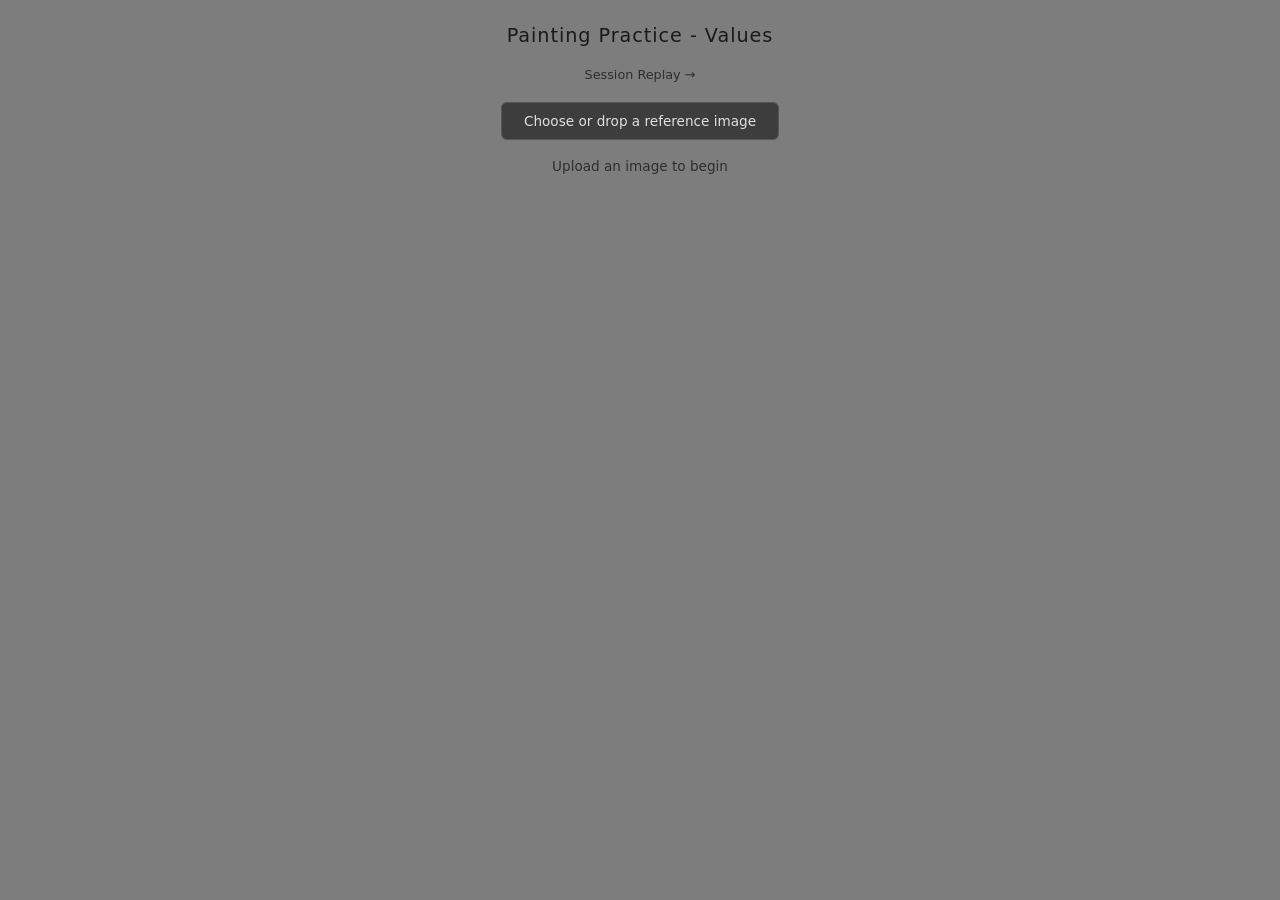
==== index.html @ 03c1f9b0 "painting canvas and tracker" ====
<!DOCTYPE html>
<html lang="en">
<head>
  <meta charset="UTF-8" />
  <meta name="viewport" content="width=device-width, initial-scale=1.0" />
  <title>Painting Practice Values</title>
  <link rel="stylesheet" href="css/styles.css" />
</head>
<body>
  <h1>Painting Practice - Values</h1>
  <a href="replay.html" id="replay-link">Session Replay →</a>

  <!-- Upload -->
  <div id="upload-area">
    <label id="upload-label" for="file-input">Choose or drop a reference image</label>
    <input type="file" id="file-input" accept="image/*" />
    <p id="hint">Upload an image to begin</p>
  </div>

  <!-- Stage (hidden until image loads) -->
  <div id="stage">

    <!-- Reference image + its toolbar -->
    <div id="ref-container">
      <img id="ref-img" alt="Reference" />
      <div id="ref-toolbar" class="sub-toolbar">
        <button id="bw-btn" class="toolbar-btn">B&amp;W</button>
        <div class="toolbar-divider"></div>
        <span class="toolbar-label">Blur</span>
        <input type="range" id="blur-slider" min="0" max="20" value="0" step="1" />
        <span id="blur-value">Off</span>
      </div>
    </div>

    <!-- Drawing canvas + its toolbar -->
    <div id="canvas-container">
      <canvas id="drawing-canvas"></canvas>
      <div id="canvas-toolbar" class="sub-toolbar">
        <div class="toolbar-row">
          <span class="toolbar-label">Color</span>
          <div id="color-group">
            <div class="swatch active" id="swatch-black" data-color="0,0,0"       title="Black"></div>
            <div class="swatch"        id="swatch-grey"  data-color="125,125,125" title="Grey"></div>
            <div class="swatch"        id="swatch-white" data-color="250,250,250" title="White"></div>
          </div>
        </div>
        <div class="toolbar-row">
          <span class="toolbar-label">Size</span>
          <div id="size-group">
            <input type="range" id="brush-size-slider" min="2" max="100" value="16" />
            <div id="brush-preview"><div id="brush-dot"></div></div>
          </div>
        </div>
        <!-- <button id="clear-btn" class="toolbar-btn">Clear</button> -->
        <div class="toolbar-row">
          <button id="export-btn"   class="toolbar-btn">Export JSON</button>
          <button id="save-png-btn" class="toolbar-btn">Save PNG</button>
        </div>
      </div>
    </div>

  </div>

  <!-- Custom cursor ring -->
  <div id="cursor-ring"></div>

  <script src="js/recorder.js"></script>
  <script src="js/app.js"></script>
</body>
</html>
---- css/styles.css ----
*, *::before, *::after { box-sizing: border-box; margin: 0; padding: 0; }

body {
  background: rgb(125, 125, 125);
  color: #e0e0e0;
  font-family: system-ui, sans-serif;
  min-height: 100vh;
  display: flex;
  flex-direction: column;
  align-items: center;
  padding: 24px 16px;
  gap: 20px;
}

h1 {
  font-size: 1.2rem;
  font-weight: 500;
  letter-spacing: 0.05em;
  color: #1a1a1a;
}

/* ── Nav link ── */
#replay-link {
  font-size: 0.8rem;
  color: #2e2e2e;
  text-decoration: none;
  transition: color 0.15s;
}
#replay-link:hover { color: #111; }

/* ── Upload area ── */
#upload-area {
  display: flex;
  flex-direction: column;
  align-items: center;
  gap: 10px;
}

#upload-label {
  cursor: pointer;
  padding: 10px 22px;
  border: 1px solid #555;
  border-radius: 6px;
  font-size: 0.85rem;
  color: #e0e0e0;
  background: #3d3d3d;
  transition: background 0.15s, border-color 0.15s;
}
#upload-label:hover { background: #4a4a4a; border-color: #777; }
#file-input { display: none; }

/* ── Sub-toolbars (attached to ref image and canvas) ── */
.sub-toolbar {
  display: flex;
  align-items: center;
  gap: 10px;
  flex-wrap: wrap;
  padding: 7px 10px;
  background: #363636;
  border: 1px solid #4d4d4d;
  border-radius: 6px;
}

.toolbar-divider {
  width: 1px;
  height: 18px;
  background: #555;
  flex-shrink: 0;
}

.toolbar-label {
  font-size: 0.75rem;
  color: #999;
  text-transform: uppercase;
  letter-spacing: 0.08em;
}

/* Color swatches */
#color-group {
  display: flex;
  gap: 8px;
  align-items: center;
}

.swatch {
  width: 28px;
  height: 28px;
  border-radius: 50%;
  border: 2px solid rgba(255, 255, 255, 0.18);
  cursor: pointer;
  transition: transform 0.1s, border-color 0.1s, box-shadow 0.1s;
}
.swatch:hover { transform: scale(1.15); }
.swatch.active {
  border-color: #fff;
  box-shadow: 0 0 0 2px #777;
}
#swatch-black  { background: rgb(0, 0, 0); }
#swatch-grey   { background: rgb(125, 125, 125); }
#swatch-white  { background: rgb(250, 250, 250); }

/* Canvas toolbar: stacked rows */
#canvas-toolbar {
  flex-direction: column;
  align-items: flex-start;
}

.toolbar-row {
  display: flex;
  align-items: center;
  gap: 10px;
}

/* Brush size */
#size-group {
  display: flex;
  align-items: center;
  gap: 10px;
}

#brush-size-slider {
  -webkit-appearance: none;
  appearance: none;
  width: 120px;
  height: 4px;
  border-radius: 2px;
  background: #5a5a5a;
  outline: none;
  cursor: pointer;
}
#brush-size-slider::-webkit-slider-thumb {
  -webkit-appearance: none;
  appearance: none;
  width: 16px;
  height: 16px;
  border-radius: 50%;
  background: #ddd;
  cursor: pointer;
}
#brush-size-slider::-moz-range-thumb {
  width: 16px;
  height: 16px;
  border-radius: 50%;
  background: #ddd;
  cursor: pointer;
  border: none;
}

/* Blur slider (same thumb style as brush slider) */
#blur-slider {
  -webkit-appearance: none;
  appearance: none;
  width: 90px;
  height: 4px;
  border-radius: 2px;
  background: #5a5a5a;
  outline: none;
  cursor: pointer;
}
#blur-slider::-webkit-slider-thumb {
  -webkit-appearance: none;
  appearance: none;
  width: 14px;
  height: 14px;
  border-radius: 50%;
  background: #ddd;
  cursor: pointer;
}
#blur-slider::-moz-range-thumb {
  width: 14px;
  height: 14px;
  border-radius: 50%;
  background: #ddd;
  cursor: pointer;
  border: none;
}

#blur-value {
  font-size: 0.72rem;
  color: #bbb;
  min-width: 22px;
  font-variant-numeric: tabular-nums;
}

#brush-preview {
  display: flex;
  align-items: center;
  justify-content: center;
  width: 100px;
  height: 100px;
}
#brush-dot {
  border-radius: 50%;
  background: #ddd;
  transition: width 0.05s, height 0.05s;
}

/* Toolbar buttons */
.toolbar-btn {
  padding: 6px 14px;
  font-size: 0.8rem;
  border: 1px solid #5a5a5a;
  border-radius: 5px;
  background: #444;
  color: #e0e0e0;
  cursor: pointer;
  transition: background 0.15s, border-color 0.15s, color 0.15s;
}
.toolbar-btn:hover { background: #555; border-color: #777; }
.toolbar-btn.active {
  background: #1e1e1e;
  border-color: #999;
  color: #fff;
}

/* ── Main stage: reference + canvas side by side ── */
#stage {
  display: none; /* shown after image loads */
  align-items: flex-start;
  gap: 16px;
  max-width: 100%;
}

/* Reference image container */
#ref-container {
  flex-shrink: 0;
  display: flex;
  flex-direction: column;
  gap: 6px;
}
#ref-img {
  display: block;
  border: 1px solid #555;
  border-radius: 4px;
  transition: filter 0.2s;
}

/* Drawing canvas container */
#canvas-container {
  flex-shrink: 0;
  display: flex;
  flex-direction: column;
  gap: 6px;
  position: relative;
}
#drawing-canvas {
  display: block;
  border: 1px solid #555;
  border-radius: 4px;
  cursor: none; /* we draw our own cursor */
  background: rgb(125, 125, 125);
}

/* Custom cursor overlay */
#cursor-ring {
  position: fixed;
  border-radius: 50%;
  border: 1.5px solid rgba(200, 200, 200, 0.85);
  pointer-events: none;
  transform: translate(-50%, -50%);
  display: none;
  mix-blend-mode: difference;
  z-index: 9999;
}

/* Placeholder hint */
#hint {
  color: #2e2e2e;
  font-size: 0.85rem;
  margin-top: 8px;
}
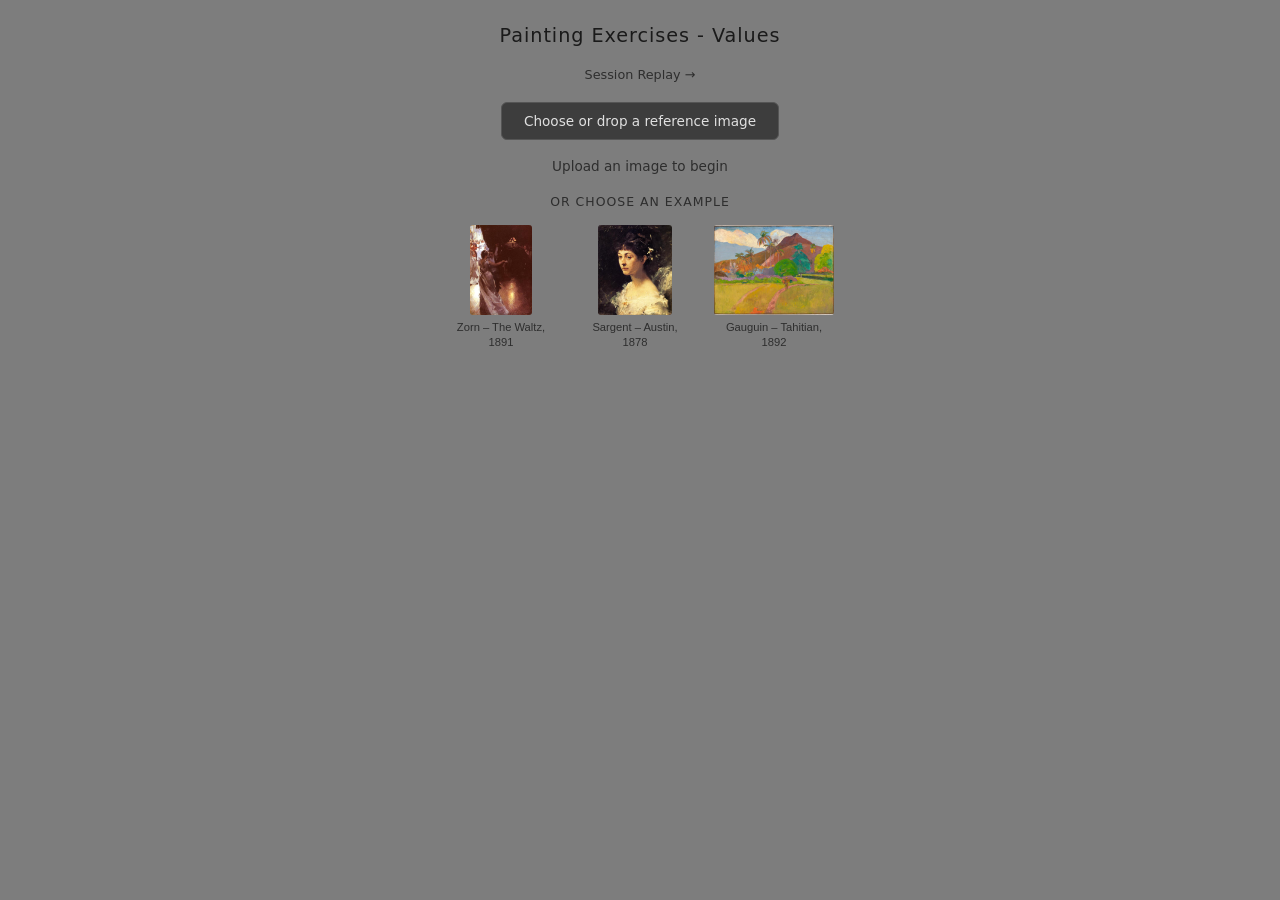
==== commit 3a914e6e: "added example reference images" ====
--- a/index.html
+++ b/index.html
@@ -3,18 +3,52 @@
 <head>
   <meta charset="UTF-8" />
   <meta name="viewport" content="width=device-width, initial-scale=1.0" />
-  <title>Painting Practice Values</title>
+  <title>Painting Exercises Values</title>
   <link rel="stylesheet" href="css/styles.css" />
 </head>
 <body>
-  <h1>Painting Practice - Values</h1>
+  <h1>Painting Exercises - Values</h1>
   <a href="replay.html" id="replay-link">Session Replay →</a>
 
-  <!-- Upload -->
-  <div id="upload-area">
-    <label id="upload-label" for="file-input">Choose or drop a reference image</label>
-    <input type="file" id="file-input" accept="image/*" />
-    <p id="hint">Upload an image to begin</p>
+  <!-- Top controls (shown only when stage is active) -->
+  <div id="top-controls" style="display:none">
+    <button id="change-image-btn" class="toolbar-btn">← Change image</button>
+    <div id="zoom-group">
+      <span class="toolbar-label">Zoom</span>
+      <input type="range" id="zoom-slider" min="25" max="100" value="100" step="5" />
+      <span id="zoom-value">100%</span>
+    </div>
+  </div>
+
+  <!-- Landing screen (hidden once an image is loaded) -->
+  <div id="landing">
+
+    <!-- Upload -->
+    <div id="upload-area">
+      <label id="upload-label" for="file-input">Choose or drop a reference image</label>
+      <input type="file" id="file-input" accept="image/*" />
+      <p id="hint">Upload an image to begin</p>
+    </div>
+
+    <!-- Example gallery -->
+    <div id="example-gallery">
+      <span class="gallery-label">or choose an example</span>
+      <div id="example-thumbs">
+        <button class="example-thumb" data-src="images/zorn1891-waltz.jpg" data-name="zorn1891-waltz.jpg">
+          <img src="images/zorn1891-waltz.jpg" alt="Zorn – The Waltz" />
+          <span>Zorn – The Waltz, 1891</span>
+        </button>
+        <button class="example-thumb" data-src="images/sargent1878-austin.jpg" data-name="sargent1878-austin.jpg">
+          <img src="images/sargent1878-austin.jpg" alt="Sargent – Austin" />
+          <span>Sargent – Austin, 1878</span>
+        </button>
+        <button class="example-thumb" data-src="images/gaugin1892-taitian.webp" data-name="gaugin1892-taitian.webp">
+          <img src="images/gaugin1892-taitian.webp" alt="Gauguin – Tahitian" />
+          <span>Gauguin – Tahitian, 1892</span>
+        </button>
+      </div>
+    </div>
+
   </div>
 
   <!-- Stage (hidden until image loads) -->
@@ -48,7 +82,7 @@
           <span class="toolbar-label">Size</span>
           <div id="size-group">
             <input type="range" id="brush-size-slider" min="2" max="100" value="16" />
-            <div id="brush-preview"><div id="brush-dot"></div></div>
+            <span id="brush-size-value">16px</span>
           </div>
         </div>
         <!-- <button id="clear-btn" class="toolbar-btn">Clear</button> -->
--- a/css/styles.css
+++ b/css/styles.css
@@ -27,6 +27,80 @@
   transition: color 0.15s;
 }
 #replay-link:hover { color: #111; }
+
+/* ── Top controls (change image + zoom) ── */
+#top-controls {
+  display: flex;
+  flex-direction: column;
+  align-items: center;
+  gap: 8px;
+}
+
+#zoom-group {
+  display: flex;
+  align-items: center;
+  gap: 8px;
+}
+
+/* ── Landing screen ── */
+#landing {
+  display: flex;
+  flex-direction: column;
+  align-items: center;
+  gap: 20px;
+}
+
+/* ── Example gallery ── */
+#example-gallery {
+  display: flex;
+  flex-direction: column;
+  align-items: center;
+  gap: 10px;
+}
+
+.gallery-label {
+  font-size: 0.78rem;
+  color: #2e2e2e;
+  text-transform: uppercase;
+  letter-spacing: 0.08em;
+}
+
+#example-thumbs {
+  display: flex;
+  gap: 12px;
+  flex-wrap: wrap;
+  justify-content: center;
+}
+
+.example-thumb {
+  display: flex;
+  flex-direction: column;
+  align-items: center;
+  gap: 5px;
+  background: none;
+  border: 2px solid transparent;
+  border-radius: 6px;
+  padding: 4px;
+  cursor: pointer;
+  transition: border-color 0.15s, transform 0.1s;
+}
+.example-thumb:hover {
+  border-color: #444;
+  transform: scale(1.03);
+}
+.example-thumb img {
+  height: 90px;
+  width: auto;
+  border-radius: 3px;
+  display: block;
+}
+.example-thumb span {
+  font-size: 0.7rem;
+  color: #2e2e2e;
+  max-width: 110px;
+  text-align: center;
+  line-height: 1.3;
+}
 
 /* ── Upload area ── */
 #upload-area {
@@ -102,13 +176,14 @@
 /* Canvas toolbar: stacked rows */
 #canvas-toolbar {
   flex-direction: column;
-  align-items: flex-start;
+  align-items: stretch;
 }
 
 .toolbar-row {
   display: flex;
   align-items: center;
   gap: 10px;
+  flex-wrap: wrap;
 }
 
 /* Brush size */
@@ -182,17 +257,47 @@
   font-variant-numeric: tabular-nums;
 }
 
-#brush-preview {
-  display: flex;
-  align-items: center;
-  justify-content: center;
-  width: 100px;
-  height: 100px;
-}
-#brush-dot {
-  border-radius: 50%;
-  background: #ddd;
-  transition: width 0.05s, height 0.05s;
+/* Zoom slider */
+#zoom-slider {
+  -webkit-appearance: none;
+  appearance: none;
+  width: 90px;
+  height: 4px;
+  border-radius: 2px;
+  background: #5a5a5a;
+  outline: none;
+  cursor: pointer;
+}
+#zoom-slider::-webkit-slider-thumb {
+  -webkit-appearance: none;
+  appearance: none;
+  width: 14px;
+  height: 14px;
+  border-radius: 50%;
+  background: #ddd;
+  cursor: pointer;
+}
+#zoom-slider::-moz-range-thumb {
+  width: 14px;
+  height: 14px;
+  border-radius: 50%;
+  background: #ddd;
+  cursor: pointer;
+  border: none;
+}
+
+#zoom-value {
+  font-size: 0.72rem;
+  color: #bbb;
+  min-width: 34px;
+  font-variant-numeric: tabular-nums;
+}
+
+#brush-size-value {
+  font-size: 0.72rem;
+  color: #bbb;
+  min-width: 32px;
+  font-variant-numeric: tabular-nums;
 }
 
 /* Toolbar buttons */
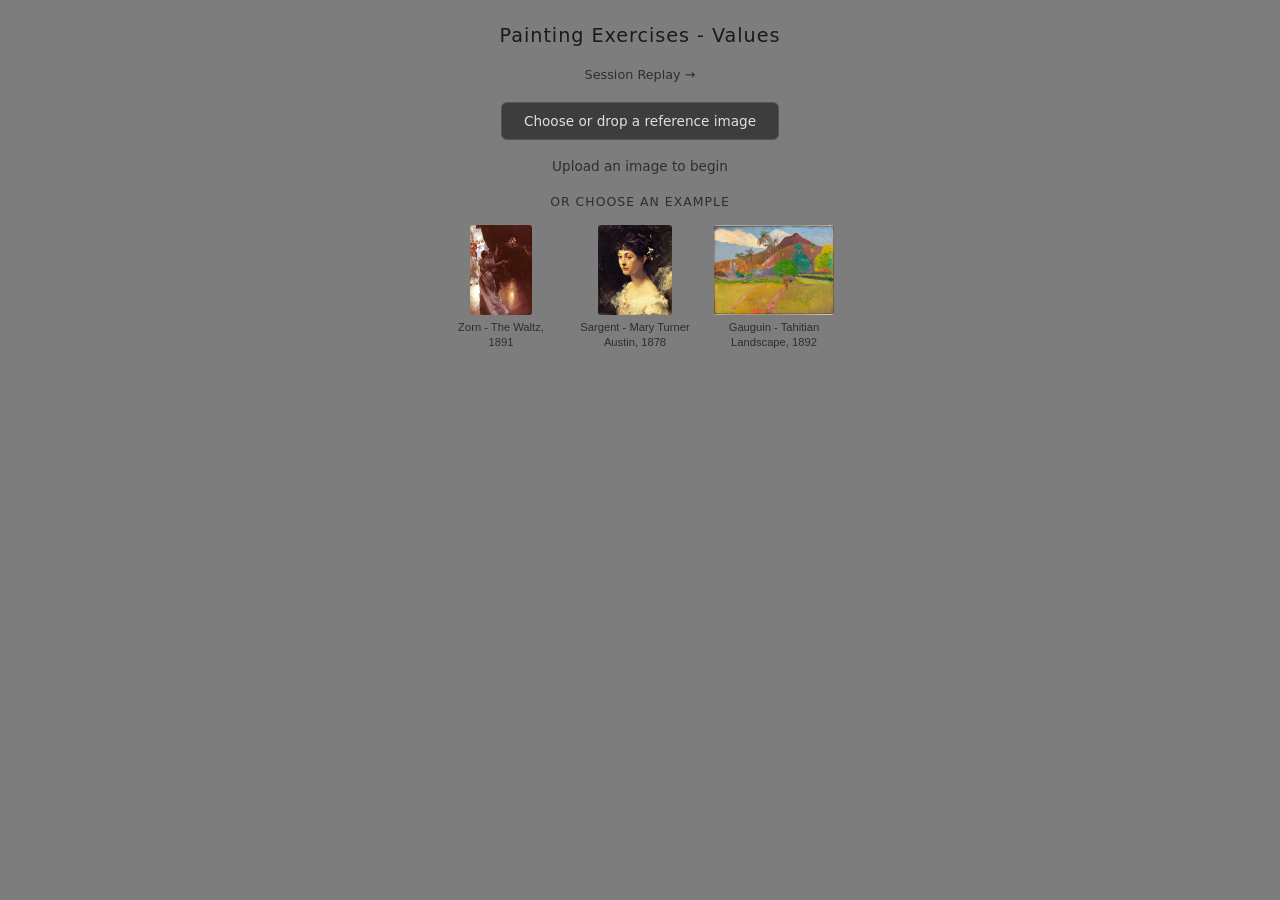
==== commit 20344b20: "fix some captions in examples" ====
--- a/index.html
+++ b/index.html
@@ -35,16 +35,16 @@
       <span class="gallery-label">or choose an example</span>
       <div id="example-thumbs">
         <button class="example-thumb" data-src="images/zorn1891-waltz.jpg" data-name="zorn1891-waltz.jpg">
-          <img src="images/zorn1891-waltz.jpg" alt="Zorn – The Waltz" />
-          <span>Zorn – The Waltz, 1891</span>
+          <img src="images/zorn1891-waltz.jpg" alt="Zorn - The Waltz" />
+          <span>Zorn - The Waltz, 1891</span>
         </button>
         <button class="example-thumb" data-src="images/sargent1878-austin.jpg" data-name="sargent1878-austin.jpg">
-          <img src="images/sargent1878-austin.jpg" alt="Sargent – Austin" />
-          <span>Sargent – Austin, 1878</span>
+          <img src="images/sargent1878-austin.jpg" alt="Sargent - Mary Turner Austin" />
+          <span>Sargent - Mary Turner Austin, 1878</span>
         </button>
         <button class="example-thumb" data-src="images/gaugin1892-taitian.webp" data-name="gaugin1892-taitian.webp">
-          <img src="images/gaugin1892-taitian.webp" alt="Gauguin – Tahitian" />
-          <span>Gauguin – Tahitian, 1892</span>
+          <img src="images/gaugin1892-taitian.webp" alt="Gauguin - Tahitian Landscape" />
+          <span>Gauguin - Tahitian Landscape, 1892</span>
         </button>
       </div>
     </div>
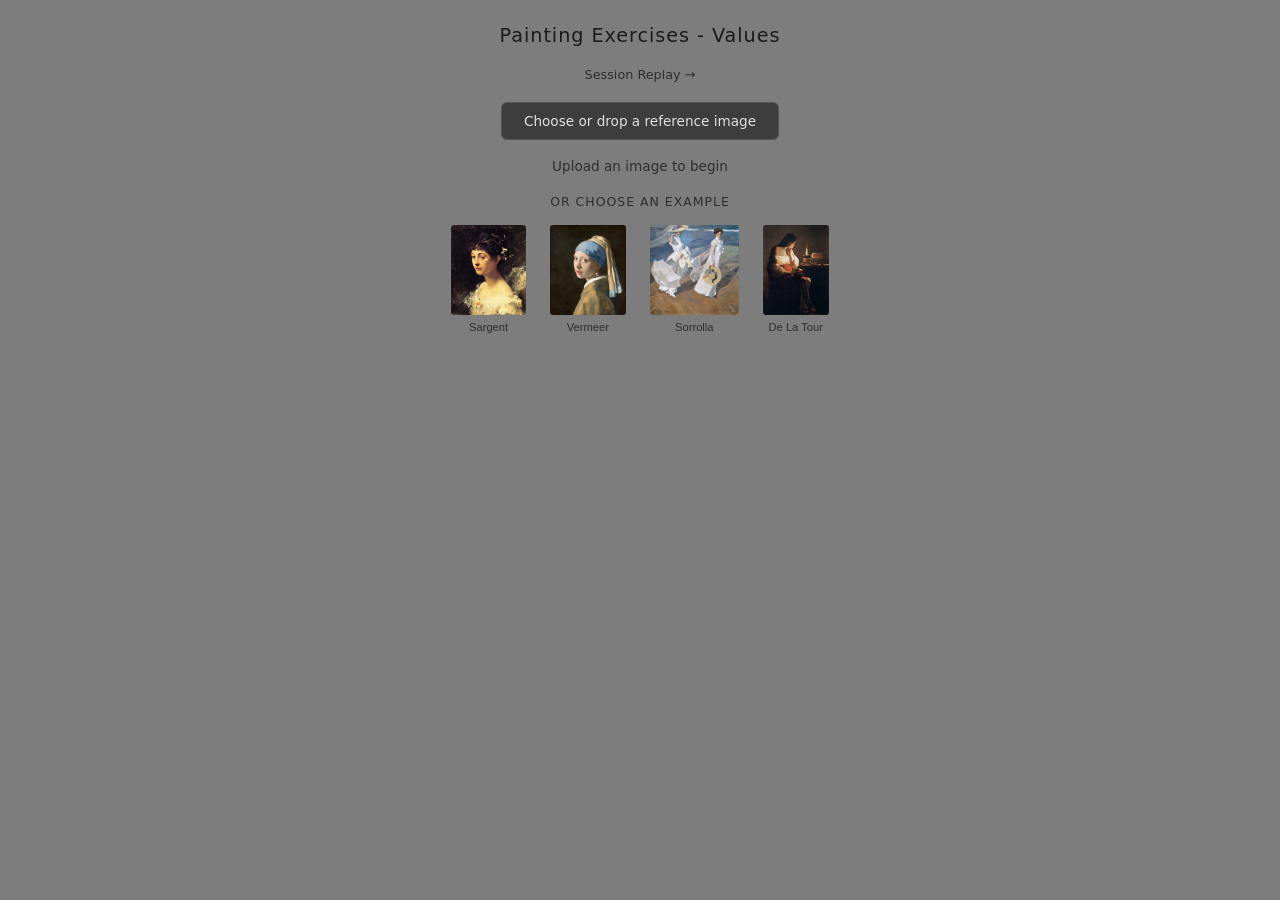
==== commit 678f647d: "added new thumbnails" ====
--- a/index.html
+++ b/index.html
@@ -34,18 +34,30 @@
     <div id="example-gallery">
       <span class="gallery-label">or choose an example</span>
       <div id="example-thumbs">
-        <button class="example-thumb" data-src="images/zorn1891-waltz.jpg" data-name="zorn1891-waltz.jpg">
+        <!-- <button class="example-thumb" data-src="images/zorn1891-waltz.jpg" data-name="zorn1891-waltz.jpg">
           <img src="images/zorn1891-waltz.jpg" alt="Zorn - The Waltz" />
           <span>Zorn - The Waltz, 1891</span>
-        </button>
+        </button> -->
         <button class="example-thumb" data-src="images/sargent1878-austin.jpg" data-name="sargent1878-austin.jpg">
           <img src="images/sargent1878-austin.jpg" alt="Sargent - Mary Turner Austin" />
-          <span>Sargent - Mary Turner Austin, 1878</span>
+          <span>Sargent</span>
         </button>
-        <button class="example-thumb" data-src="images/gaugin1892-taitian.webp" data-name="gaugin1892-taitian.webp">
+        <button class="example-thumb" data-src="images/Vermeer1665-Girl_with_a_Pearl_Earring.jpg" data-name="Vermeer1665-Girl_with_a_Pearl_Earring.jpg">
+          <img src="images/Vermeer1665-Girl_with_a_Pearl_Earring.jpg" alt="Vermeer - Girl with a Pearl Earring" />
+          <span>Vermeer</span>
+        </button>
+        <button class="example-thumb" data-src="images/Sorolla-_Strolling_along_the_Seashore.jpg" data-name="Sorolla-_Strolling_along_the_Seashore.jpg">
+          <img src="images/Sorolla-_Strolling_along_the_Seashore.jpg" alt="Sorrolla" />
+          <span>Sorrolla</span>
+        </button>
+        <button class="example-thumb" data-src="images/de_La_Tour-Magdalen_of_Night_Light.jpg" data-name="de_La_Tour-Magdalen_of_Night_Light.jpg">
+          <img src="images/de_La_Tour-Magdalen_of_Night_Light.jpg" alt="de La Tour" />
+          <span>De La Tour</span>
+        </button>
+        <!-- <button class="example-thumb" data-src="images/gaugin1892-taitian.webp" data-name="gaugin1892-taitian.webp">
           <img src="images/gaugin1892-taitian.webp" alt="Gauguin - Tahitian Landscape" />
           <span>Gauguin - Tahitian Landscape, 1892</span>
-        </button>
+        </button> -->
       </div>
     </div>
 
